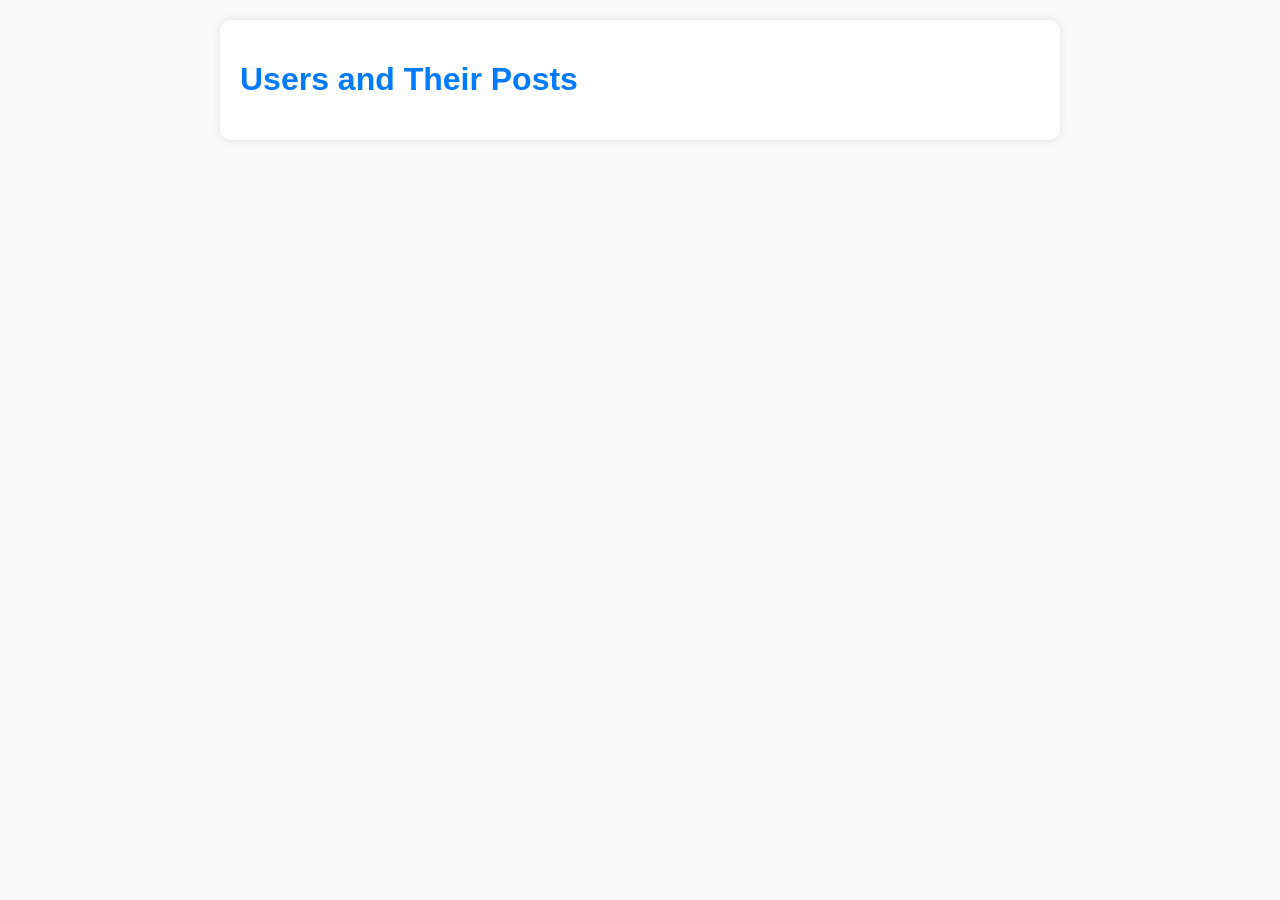
==== index.html @ 72ac6fd5 "Finish first promise chaining with multiple API calls to JSONPlaceholder" ====
<!DOCTYPE html>
<html lang="en">

<head>
    <meta charset="UTF-8">
    <meta name="viewport" content="width=device-width, initial-scale=1.0">
    <title>Promise Chaining with Multiple API Calls to JSONPlaceholder</title>
    <style>
        body {
            font-family: Arial, sans-serif;
            background-color: #f9f9f9;
            margin: 0;
            padding: 20px;
            color: #333;
        }

        .container {
            max-width: 800px;
            margin: auto;
            background: #fff;
            padding: 20px;
            border-radius: 10px;
            box-shadow: 0 0 10px rgba(0, 0, 0, 0.1);
        }

        h1 {
            color: #007bff;
        }

        .user {
            margin: 20px 0;
            padding: 10px;
            border: 1px solid #ccc;
            border-radius: 5px;
            background: #f3f3f3;
        }

        h2 {
            color: #040433;
        }

        .posts {
            margin: 10px 0;
            padding-left: 20px;
        }

        .post {
            margin: 5px 0;
            padding: 5px;
            border: 1px solid #e0e0e0;
            border-radius: 5px;
            background: #fafafa;
        }

        .post strong {
            color: #070956;

        }
    </style>
    <script src="index.js" defer></script>
</head>

<body>
    <div class="container">
        <h1>Users and Their Posts</h1>
        <div id="users"></div>
    </div>
</body>

</html>
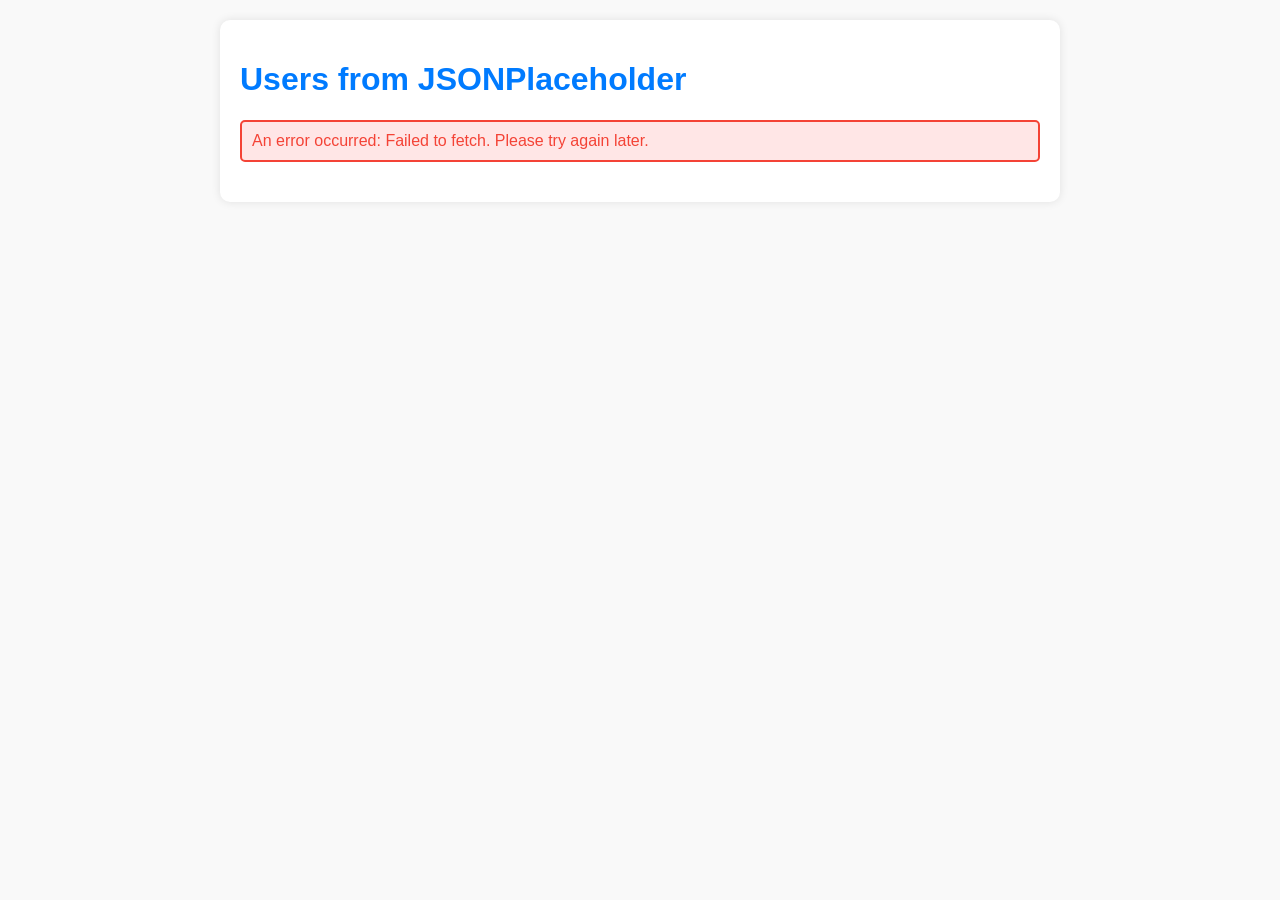
==== commit e52f9cf8: "Finished promise erro handling" ====
--- a/index.html
+++ b/index.html
@@ -4,7 +4,7 @@
 <head>
     <meta charset="UTF-8">
     <meta name="viewport" content="width=device-width, initial-scale=1.0">
-    <title>Promise Chaining with Multiple API Calls to JSONPlaceholder</title>
+    <title>Promise Error Handling Exercise</title>
     <style>
         body {
             font-family: Arial, sans-serif;
@@ -27,6 +27,15 @@
             color: #007bff;
         }
 
+        .error-message {
+            color: #f44336;
+            border: 2px solid #f44336;
+            padding: 10px;
+            margin: 20px 0;
+            border-radius: 5px;
+            background: #ffe6e6;
+        }
+
         .user {
             margin: 20px 0;
             padding: 10px;
@@ -35,26 +44,8 @@
             background: #f3f3f3;
         }
 
-        h2 {
-            color: #040433;
-        }
-
-        .posts {
-            margin: 10px 0;
-            padding-left: 20px;
-        }
-
-        .post {
-            margin: 5px 0;
-            padding: 5px;
-            border: 1px solid #e0e0e0;
-            border-radius: 5px;
-            background: #fafafa;
-        }
-
-        .post strong {
-            color: #070956;
-
+        .user h2 {
+            color: #4caf50;
         }
     </style>
     <script src="index.js" defer></script>
@@ -62,8 +53,9 @@
 
 <body>
     <div class="container">
-        <h1>Users and Their Posts</h1>
+        <h1>Users from JSONPlaceholder</h1>
         <div id="users"></div>
+        <div class="error-message" id="error"></div>
     </div>
 </body>
 
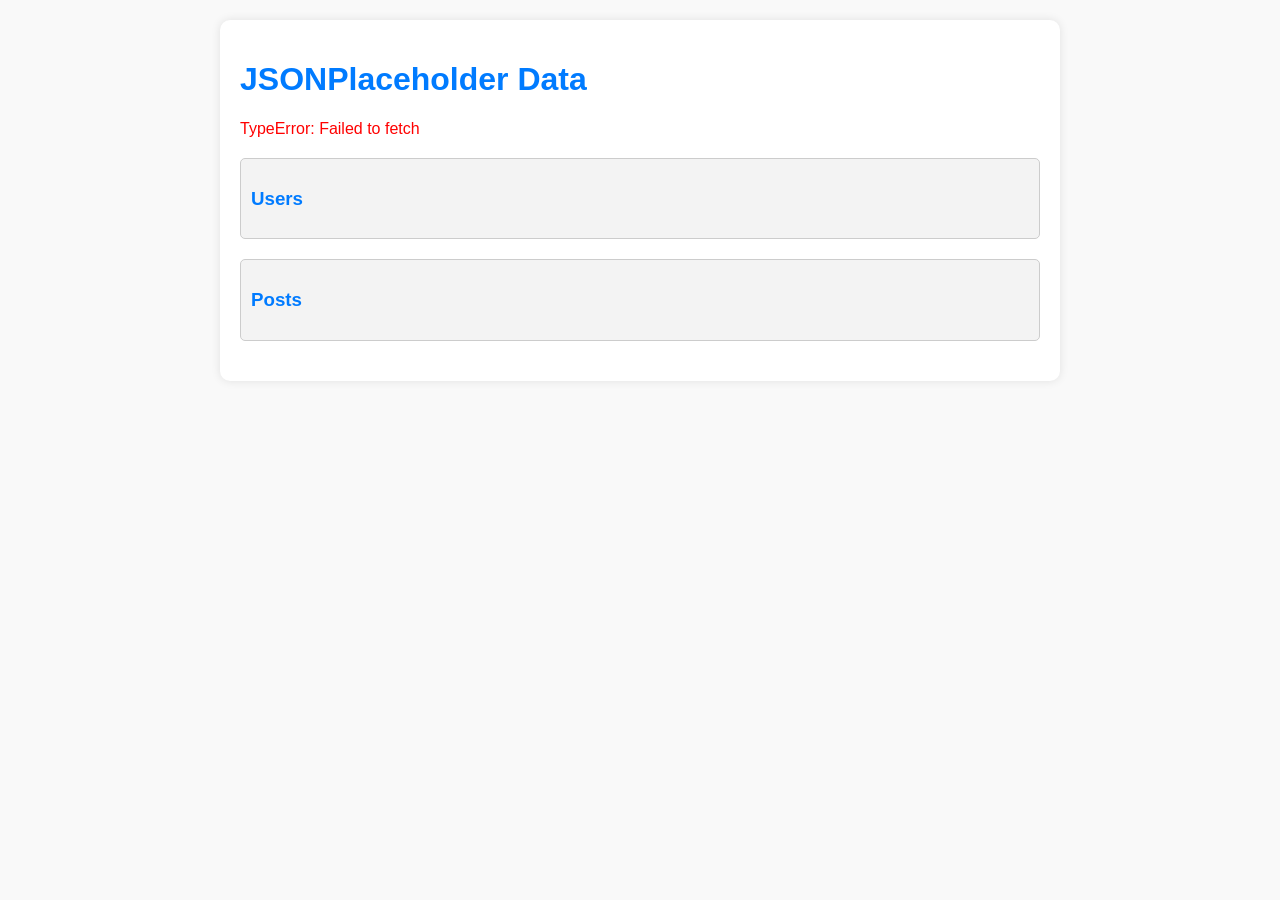
==== commit 7739b070: "Finished promise all practive with JSONPlaceholder" ====
--- a/index.html
+++ b/index.html
@@ -4,7 +4,7 @@
 <head>
     <meta charset="UTF-8">
     <meta name="viewport" content="width=device-width, initial-scale=1.0">
-    <title>Promise Error Handling Exercise</title>
+    <title>Promise.all Practice with JSONPlaceholder</title>
     <style>
         body {
             font-family: Arial, sans-serif;
@@ -23,20 +23,12 @@
             box-shadow: 0 0 10px rgba(0, 0, 0, 0.1);
         }
 
-        h1 {
+        h1,
+        h3 {
             color: #007bff;
         }
 
-        .error-message {
-            color: #f44336;
-            border: 2px solid #f44336;
-            padding: 10px;
-            margin: 20px 0;
-            border-radius: 5px;
-            background: #ffe6e6;
-        }
-
-        .user {
+        .section {
             margin: 20px 0;
             padding: 10px;
             border: 1px solid #ccc;
@@ -44,8 +36,20 @@
             background: #f3f3f3;
         }
 
-        .user h2 {
-            color: #4caf50;
+        .item {
+            margin: 5px 0;
+            padding: 5px;
+            border: 1px solid #e0e0e0;
+            border-radius: 5px;
+            background: #fafafa;
+        }
+
+        .item strong {
+            color: #05023d;
+        }
+
+        #error {
+            color: red;
         }
     </style>
     <script src="index.js" defer></script>
@@ -53,9 +57,14 @@
 
 <body>
     <div class="container">
-        <h1>Users from JSONPlaceholder</h1>
-        <div id="users"></div>
-        <div class="error-message" id="error"></div>
+        <h1>JSONPlaceholder Data</h1>
+        <div id="error"></div>
+        <div class="section" id="users">
+            <h3>Users</h3>
+        </div>
+        <div class="section" id="posts">
+            <h3>Posts</h3>
+        </div>
     </div>
 </body>
 
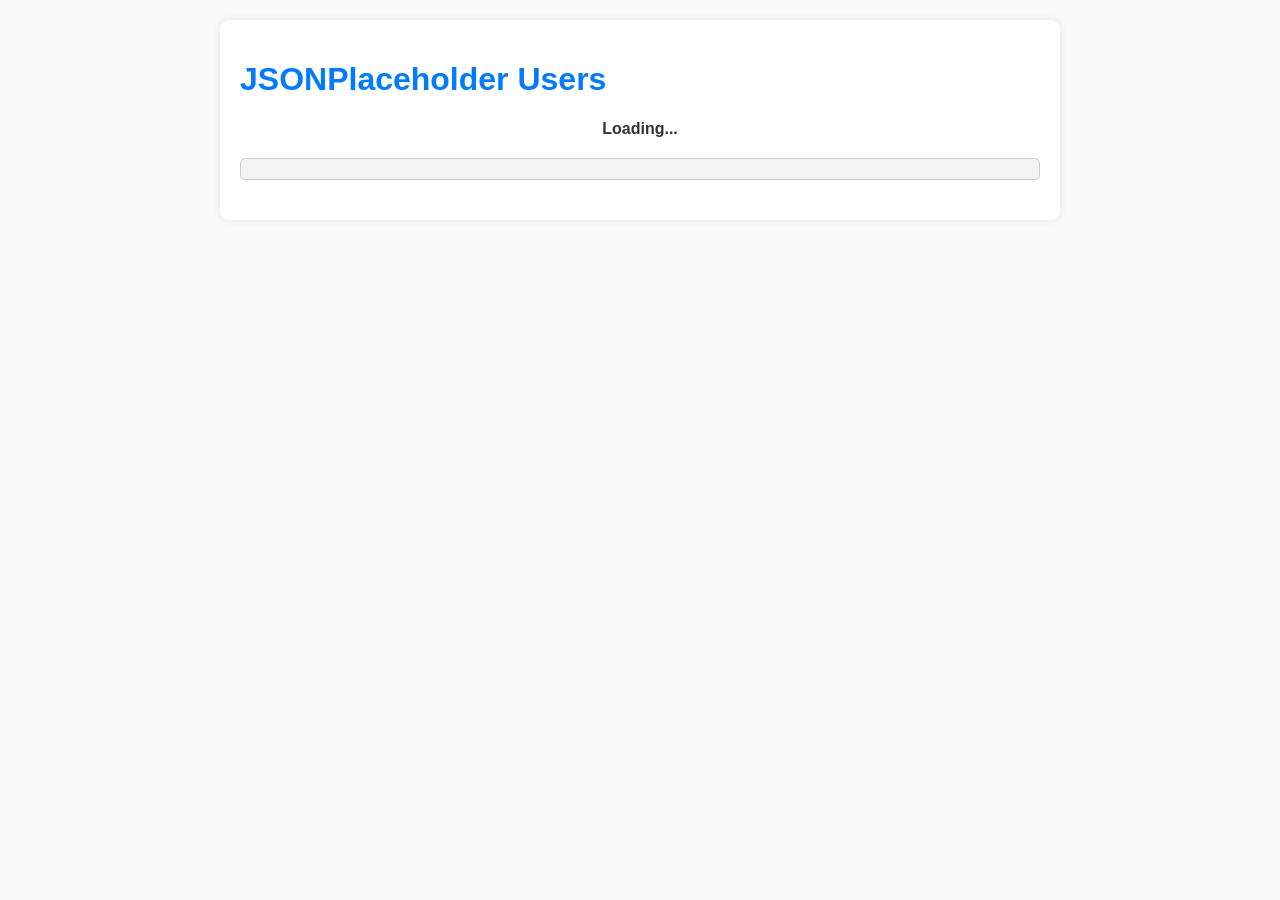
==== commit 4eaaf09b: "Finished creating a loading indicator with JSONPlaceholder" ====
--- a/index.html
+++ b/index.html
@@ -4,7 +4,7 @@
 <head>
     <meta charset="UTF-8">
     <meta name="viewport" content="width=device-width, initial-scale=1.0">
-    <title>Promise.all Practice with JSONPlaceholder</title>
+    <title>Loading Indicator with JSONPlaceholder</title>
     <style>
         body {
             font-family: Arial, sans-serif;
@@ -23,8 +23,7 @@
             box-shadow: 0 0 10px rgba(0, 0, 0, 0.1);
         }
 
-        h1,
-        h3 {
+        h1 {
             color: #007bff;
         }
 
@@ -44,12 +43,10 @@
             background: #fafafa;
         }
 
-        .item strong {
-            color: #05023d;
-        }
-
-        #error {
-            color: red;
+        #loading-indicator {
+            display: none;
+            text-align: center;
+            font-weight: bold;
         }
     </style>
     <script src="index.js" defer></script>
@@ -57,15 +54,9 @@
 
 <body>
     <div class="container">
-        <h1>JSONPlaceholder Data</h1>
-        <div id="error"></div>
-        <div class="section" id="users">
-            <h3>Users</h3>
-        </div>
-        <div class="section" id="posts">
-            <h3>Posts</h3>
-        </div>
+        <h1>JSONPlaceholder Users</h1>
+        <div id="loading-indicator">Loading...</div>
+        <div class="section" id="users"></div>
     </div>
 </body>
-
 </html>
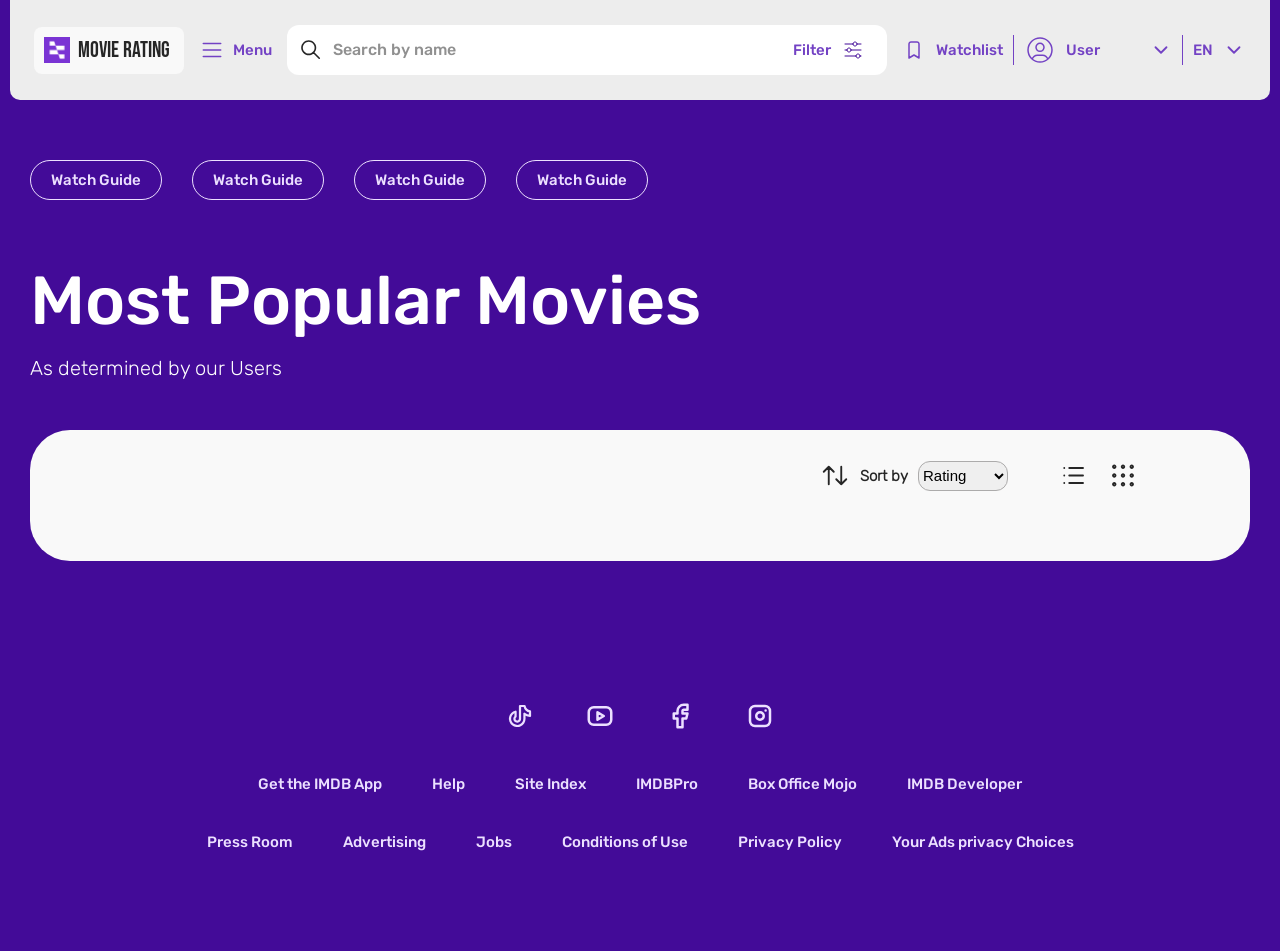
==== commit 83c5952d: "Finished building movie rating website" ====
--- a/index.html
+++ b/index.html
@@ -1,62 +1,124 @@
 <!DOCTYPE html>
 <html lang="en">
+  <head>
+    <meta charset="UTF-8" />
+    <meta name="viewport" content="width=device-width, initial-scale=1.0" />
+    <link rel="stylesheet" href="css/style.css" />
+    <title>Movie Rating</title>
+  </head>
 
-<head>
-    <meta charset="UTF-8">
-    <meta name="viewport" content="width=device-width, initial-scale=1.0">
-    <title>Loading Indicator with JSONPlaceholder</title>
-    <style>
-        body {
-            font-family: Arial, sans-serif;
-            background-color: #f9f9f9;
-            margin: 0;
-            padding: 20px;
-            color: #333;
-        }
+  <body>
+    <div class="container">
+      <div class="flex-container nav-bar">
+        <div class="flex-container nav-bar-container">
+          <div class="flex-container logo">
+            <img src="./images/logo.png" />
+            <h1>MOVIE RATING</h1>
+          </div>
+          <div class="flex-container menu-icon">
+            <img src="./images/menu.svg" />
+            <h3 class="normal-heading">Menu</h3>
+          </div>
+          <div class="flex-container search-bar">
+            <img id="search-icon" src="./images/search.svg" />
+            <form action="/search" method="get">
+              <input type="text" name="q" placeholder="Search by name" />
+            </form>
+            <div class="flex-container filter">
+              <h3 class="normal-heading">Filter</h3>
+              <img id="filter-icon" src="./images/filter.svg" />
+            </div>
+          </div>
+          <div class="flex-container user-info">
+            <img src="./images/tag.svg" />
+            <h3 class="normal-heading">Watchlist</h3>
+            <div class="vl"></div>
+            <img src="./images/user.svg" />
+            <h3 class="normal-heading">User</h3>
+          </div>
+          <div class="flex-container language">
+            <img src="./images/down.svg" />
+            <div class="vl"></div>
+            <h3 class="normal-heading">EN</h3>
+            <img src="./images/down.svg" />
+          </div>
+        </div>
+      </div>
 
-        .container {
-            max-width: 800px;
-            margin: auto;
-            background: #fff;
-            padding: 20px;
-            border-radius: 10px;
-            box-shadow: 0 0 10px rgba(0, 0, 0, 0.1);
-        }
+      <div class="main">
+        <!-- guide buttons and the main header -->
+        <div class="guide">
+          <ul class="flex-container guide-menu">
+            <li class="normal-heading"><a>Watch Guide</a></li>
+            <li class="normal-heading"><a>Watch Guide</a></li>
+            <li class="normal-heading"><a>Watch Guide</a></li>
+            <li class="normal-heading"><a>Watch Guide</a></li>
+          </ul>
+          <h1 class="normal-heading">Most Popular Movies</h1>
+          <h3 class="normal-heading-2">As determined by our Users</h3>
+        </div>
 
-        h1 {
-            color: #007bff;
-        }
+        <!-- now the movies page -->
+        <div class="movies">
+          <!-- first the sort bar  -->
+          <div class="flex-container sort-bar">
+            <p class="normal-heading-2"></p>
+            <div class="flex-container sort">
+              <img src="./images/sort.svg" />
+              <p class="normal-heading-2">Sort by</p>
+              <select>
+                <option value="rating">Rating</option>
+                <option value="date">Release Date</option>
+                <option value="genre">Genre</option>
+              </select>
+              <div class="flex-container sort-grid">
+                <img src="./images/list.svg" />
+                <img src="./images/grid.svg" />
+              </div>
+            </div>
+          </div>
 
-        .section {
-            margin: 20px 0;
-            padding: 10px;
-            border: 1px solid #ccc;
-            border-radius: 5px;
-            background: #f3f3f3;
-        }
+          <!-- now the moives -->
+          <div class="movies-list"></div>
+        </div>
+      </div>
 
-        .item {
-            margin: 5px 0;
-            padding: 5px;
-            border: 1px solid #e0e0e0;
-            border-radius: 5px;
-            background: #fafafa;
-        }
+      <div class="footer flex-container">
+        <ul class="flex-container icons">
+          <li>
+            <a><img src="./images/tabler-icon-brand-tiktok.svg" /></a>
+          </li>
+          <li>
+            <a><img src="./images/tabler-icon-brand-youtube.svg" /></a>
+          </li>
+          <li>
+            <a><img src="./images/tabler-icon-brand-facebook.svg" /></a>
+          </li>
+          <li>
+            <a><img src="./images/tabler-icon-brand-instagram.svg" /></a>
+          </li>
+        </ul>
 
-        #loading-indicator {
-            display: none;
-            text-align: center;
-            font-weight: bold;
-        }
-    </style>
-    <script src="index.js" defer></script>
-</head>
+        <ul class="flex-container icons normal-heading">
+          <li><a>Get the IMDB App</a></li>
+          <li><a>Help</a></li>
+          <li><a>Site Index</a></li>
+          <li><a>IMDBPro</a></li>
+          <li><a>Box Office Mojo</a></li>
+          <li><a>IMDB Developer</a></li>
+        </ul>
 
-<body>
-    <div class="container">
-        <h1>JSONPlaceholder Users</h1>
-        <div id="loading-indicator">Loading...</div>
-        <div class="section" id="users"></div>
+        <ul class="flex-container icons normal-heading">
+          <li><a>Press Room</a></li>
+          <li><a>Advertising</a></li>
+          <li><a>Jobs</a></li>
+          <li><a>Conditions of Use</a></li>
+          <li><a>Privacy Policy</a></li>
+          <li><a>Your Ads privacy Choices</a></li>
+        </ul>
+      </div>
     </div>
-</body>
-</html>+
+    <script src="./script.js"></script>
+  </body>
+</html>
--- a/css/style.css
+++ b/css/style.css
@@ -0,0 +1,299 @@
+* {
+	padding: 0;
+	margin: 0;
+	box-sizing: border-box;
+}
+:root {
+	--purple-primary: #430b98;
+	--purple-1: #7342c4;
+	--purple-10: #ece0ff;
+	--blue-10: #f9f8fd;
+
+	--gray-100: #262626;
+	--gray-50: #909090;
+	--gray-30: #acabab;
+	--BG1: #ededed;
+	--gray-20: #f9f9f9;
+	--white: #ffffff;
+}
+@font-face {
+	font-family: 'bebas';
+	src: url('../fonts/BebasNeue-Regular.ttf');
+}
+
+@font-face {
+	font-family: 'Rubik';
+	src: url('../fonts/rubik/static/Rubik-Medium.ttf');
+}
+@font-face {
+	font-family: 'Rubik-light';
+	src: url('../fonts/rubik/static/Rubik-Light.ttf');
+}
+body {
+	width: 100%;
+	min-height: 100vh;
+	background-color: var(--purple-primary);
+}
+
+.container {
+	display: flex;
+	flex-direction: column;
+	width: 1260px;
+	margin: auto;
+}
+.nav-bar {
+	height: 100px;
+	background-color: var(--BG1);
+	border-radius: 0px 0px 10px 10px;
+}
+.flex-container {
+	display: flex;
+	align-items: center;
+}
+.normal-heading {
+	color: var(--purple-1);
+	font-family: 'Rubik';
+	font-size: 15px;
+	font-style: normal;
+	font-weight: 500;
+	line-height: normal;
+}
+.normal-heading-2 {
+	color: var(--white);
+	font-family: 'Rubik-light';
+	font-size: 15px;
+	font-style: normal;
+	font-weight: 500;
+	line-height: normal;
+}
+.normal-link {
+	text-decoration: none;
+}
+.nav-bar-container {
+	margin: 32px 24px 32px 24px;
+	gap: 15px;
+	cursor: pointer;
+}
+
+.logo {
+	gap: 8px;
+	background-color: var(--gray-20);
+	padding: 10px 14px 10px 10px;
+	border-radius: 8px;
+}
+.logo h1 {
+	color: var(--gray-100);
+	font-family: 'Bebas';
+	font-size: 22px;
+	font-style: normal;
+	font-weight: 400;
+	line-height: normal;
+}
+.logo img {
+	width: 26px;
+	height: 26px;
+}
+.menu-icon {
+	justify-content: center;
+	gap: 8px;
+	/* margin-left: 20px; */
+}
+
+.search-bar {
+	width: 600px;
+	height: 50px;
+	padding: 5px 5px 5px 12px;
+	/* margin-left: 20px; */
+	border-radius: 12px;
+	background: var(--white, #fff);
+}
+.search-bar input {
+	border: none;
+	height: 30px;
+	width: 400px;
+}
+::placeholder {
+	color: var(--gray-50, #909090);
+	font-family: Rubik;
+	font-size: 16px;
+	font-style: normal;
+	font-weight: 500;
+	line-height: normal;
+}
+.search-bar form {
+	margin-left: 10px;
+}
+.filter {
+	margin-left: 60px;
+	gap: 10px;
+}
+.filter h3 {
+	color: var(--purple-1);
+}
+.user-info {
+	gap: 10px;
+	/* margin-left: 20px; */
+}
+.vl {
+	border-left: 1px solid var(--purple-1);
+	height: 30px;
+}
+.language {
+	gap: 10px;
+	margin-left: 35px;
+}
+
+.main {
+	margin-left: 20px;
+	margin-right: 20px;
+}
+.guide-menu {
+	gap: 30px;
+	list-style: none;
+	margin-top: 60px;
+	margin-bottom: 60px;
+}
+.guide-menu li {
+	color: var(--purple-10);
+	list-style: none;
+	border-radius: 73px;
+	border: 1px solid var(--purple-10);
+	padding: 10px 20px 10px 20px;
+}
+.guide-menu li:hover {
+	color: var(--purple-1);
+	background-color: var(--white);
+	cursor: pointer;
+}
+.main h1 {
+	font-size: 68px;
+	color: var(--white);
+}
+.main h3 {
+	color: var(--white);
+	margin: 15px 0px 15px 0px;
+	font-size: 20px;
+}
+.movies {
+	margin-top: 50px;
+	border-radius: 40px;
+	background: var(--gray-20);
+	height: auto;
+	padding-bottom: 40px;
+}
+.sort-bar {
+	padding: 30px 20px 30px 40px;
+	gap: 10px;
+}
+.sort-bar p {
+	color: var(--gray-100);
+	font-weight: 600;
+}
+.sort-bar .sort {
+	margin-left: 740px;
+	gap: 10px;
+}
+.sort-bar select {
+	height: 30px;
+	width: 90px;
+	border-radius: 12px;
+	border: 0.839px solid var(--gray-30);
+	font-size: 15px;
+}
+.sort-grid {
+	margin-left: 40px;
+	gap: 20px;
+}
+.movies-list {
+	display: flex;
+	flex-wrap: wrap;
+	align-items: center;
+	margin-left: 27px;
+	gap: 50px;
+}
+.movie {
+	display: flex;
+	flex-direction: column;
+	background-color: var(--white);
+	box-shadow: 0px 0px 25px 0px
+		rgba(27, 2, 62, 0.09);
+	border-radius: 12px;
+	width: 254px;
+	height: 594px;
+}
+
+.poster {
+  cursor: pointer;
+	width: 254px;
+	height: 374px;
+	border-radius: 12px 12px 0px 0px;
+}
+.movie-info {
+	flex-direction: column;
+	padding: 32px 23px;
+}
+.title {
+	color: var(--gray-100);
+	font-family: Rubik;
+	font-size: 18px;
+	font-style: normal;
+	font-weight: 600;
+	line-height: normal;
+}
+.release-date {
+	color: var(--gray-100, #262626);
+	text-align: center;
+	font-family: 'Rubik-light';
+	font-size: 16px;
+	font-weight: 300;
+	align-self: self-start;
+	margin: 35px 0px 5px 0px;
+}
+.rate-trailer {
+	margin-top: 20px;
+	gap: 40px;
+	align-self: self-start;
+}
+.trailer {
+	gap: 8.388px;
+	border-radius: 12px;
+	padding: 10px 14px 10px 10px;
+	border: 0.839px solid var(--gray-30);
+	cursor: pointer;
+}
+.trailer a {
+	color: var(--gray-100);
+	font-family: 'Rubik';
+	font-size: 16px;
+	font-weight: 400;
+	text-decoration: none;
+}
+.rating {
+	gap: 5px;
+}
+.rating p {
+	font-weight: 500;
+	font-family: 'Rubik';
+}
+.footer {
+	flex-direction: column;
+	margin-top: 120px;
+	margin-bottom: 80px;
+}
+.icons {
+	gap: 50px;
+	list-style: none;
+	cursor: pointer;
+	padding: 20px;
+	color: var(--purple-10);
+}
+.poster-img {
+	position: absolute;
+	margin-top: 23px;
+	margin-left: 23px;
+}
+.vector-img {
+	position: absolute;
+	margin-top: 10px;
+	margin-left: 15px;
+}
